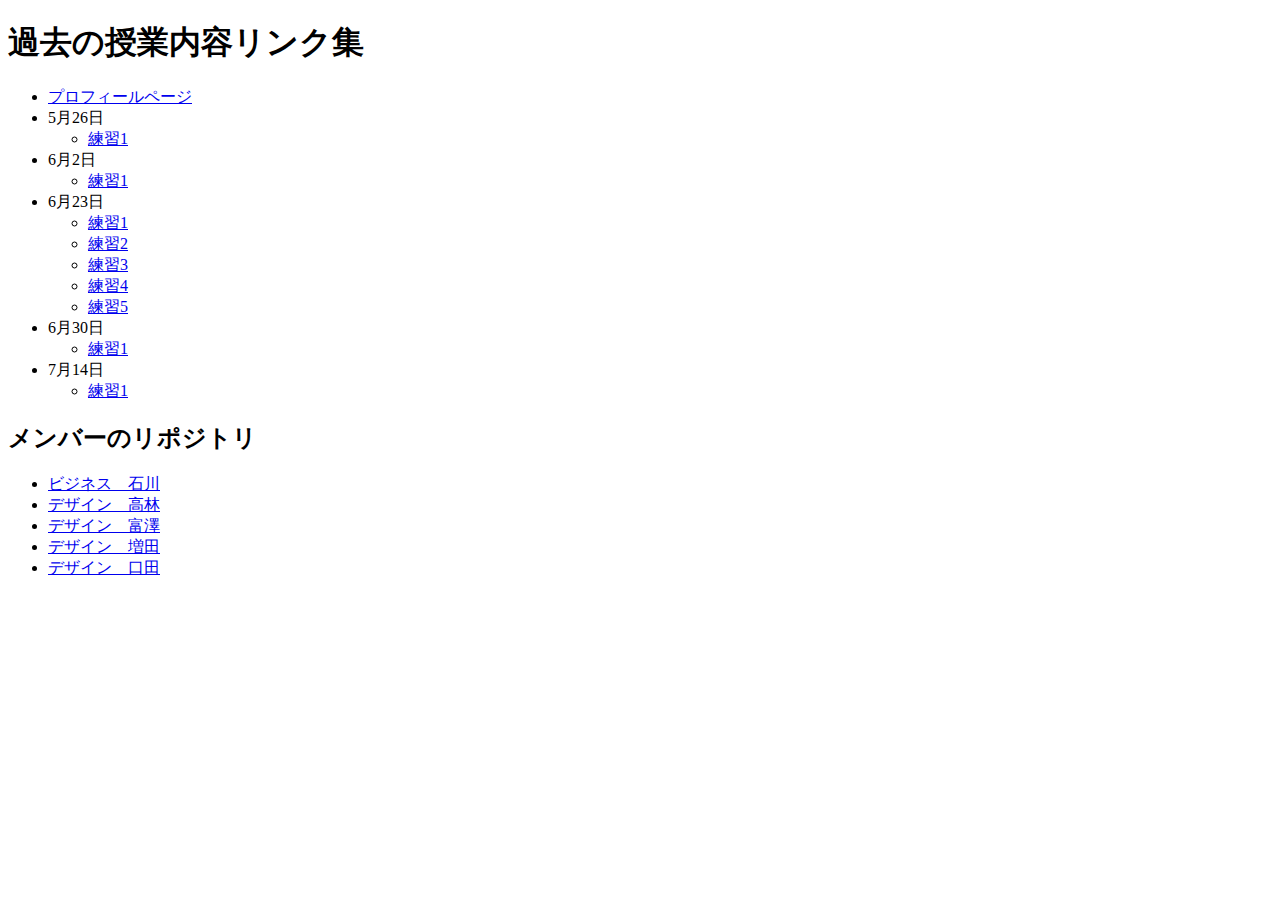
==== index.html @ 6e218f78 "Add files via upload" ====
<!DOCTYPE html>
<html lang="en">
<head>
    <meta charset="UTF-8">
    <meta http-equiv="X-UA-Compatible" content="IE=edge">
    <meta name="viewport" content="width=device-width, initial-scale=1.0">
    <title>Document</title>
    <link rel="stylesheet" href="style.css">
</head>
<body>
    <h1>過去の授業内容リンク集</h1>
    <ul>
        <li><a href="./kadai1/">プロフィールページ</a></li>
        <li>5月26日</li>
        <ul>
            <li><a href="./20220526/p1.html">練習1</a></li>
        </ul>
        <li>6月2日</li>
        <ul>
            <li><a href="./20220602/p1.html">練習1</a></li>
        </ul>
        <li>6月23日</li>
        <ul>
            <li><a href="./20220623/index.html">練習1</a></li>
            <li><a href="./20220623/index2.html">練習2</a></li>
            <li><a href="./20220623/index3.html">練習3</a></li>
            <li><a href="./20220623/index4.html">練習4</a></li>
            <li><a href="./20220623/index4.html">練習5</a></li>
        </ul>
        <li>6月30日</li>
        <ul>
            <li><a href="./20220630/p1.html">練習1</a></li>
        </ul>
        <li>7月14日</li>
        <ul>
            <li><a href="./20220714/p1.html">練習1</a></li>
        </ul>
    </ul>
    <h2>メンバーのリポジトリ</h2>
    <ul>
        <li><a href="#">ビジネス　石川</a></li>
        <li><a href="#">デザイン　高林</a></li>
        <li><a href="https://chearise0524.github.io/web/">デザイン　富澤</a></li>
        <li><a href="#">デザイン　増田</a></li>
        <li><a href="#">デザイン　口田</a></li>
    </ul>
</body>
</html>
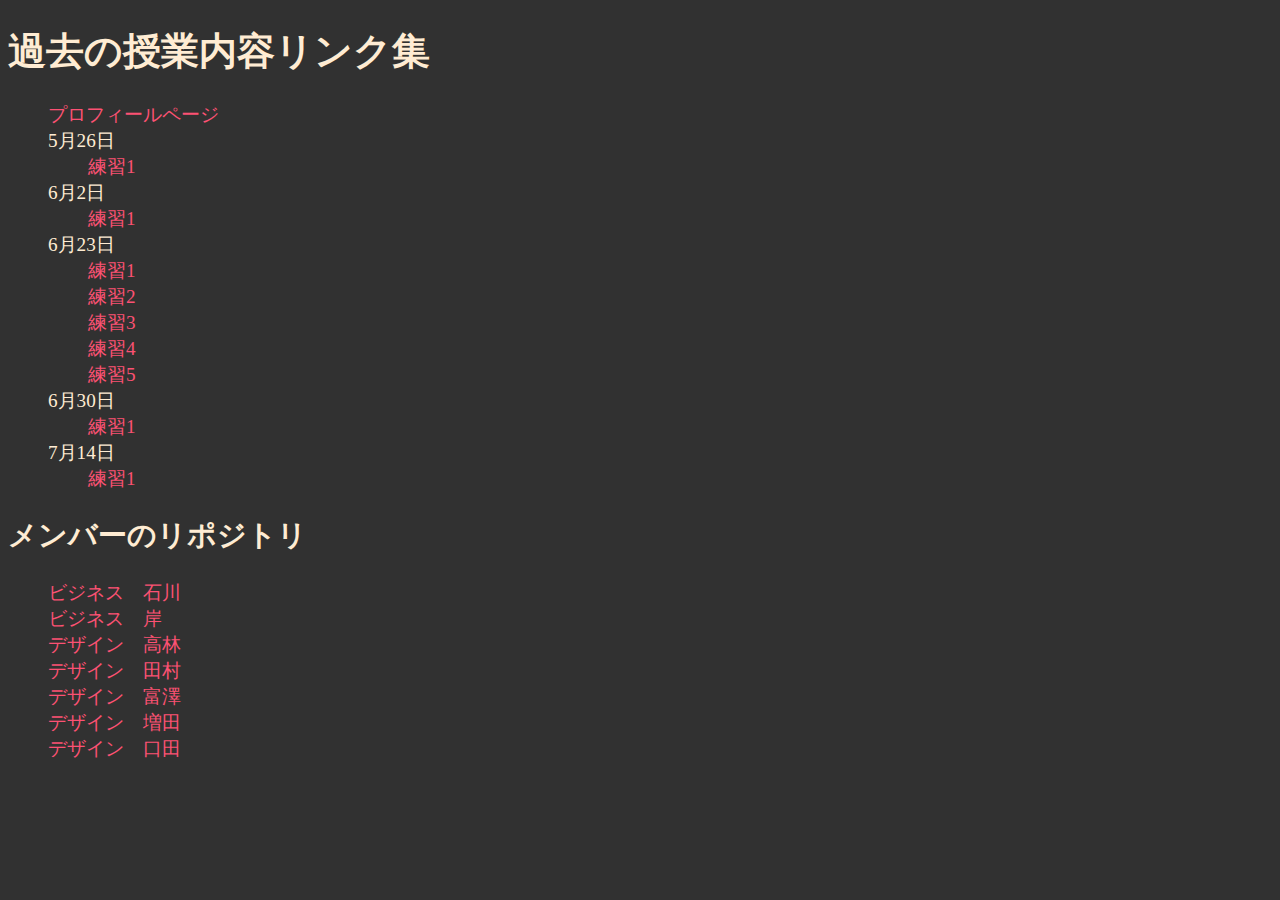
==== commit 987d1c97: "Add files via upload" ====
--- a/index.html
+++ b/index.html
@@ -5,7 +5,7 @@
     <meta http-equiv="X-UA-Compatible" content="IE=edge">
     <meta name="viewport" content="width=device-width, initial-scale=1.0">
     <title>Document</title>
-    <link rel="stylesheet" href="style.css">
+   <link rel="stylesheet" href="style.css"> 
 </head>
 <body>
     <h1>過去の授業内容リンク集</h1>
@@ -38,11 +38,13 @@
     </ul>
     <h2>メンバーのリポジトリ</h2>
     <ul>
-        <li><a href="#">ビジネス　石川</a></li>
+        <li><a href="https://fukimonkey.github.io/web/">ビジネス　石川</a></li>
+        <li><a href="https://naohidekishi.github.io/web/">ビジネス　岸</a></li>
         <li><a href="#">デザイン　高林</a></li>
+        <li><a href="https://tamuratowa.github.io/web/">デザイン　田村</a></li>
         <li><a href="https://chearise0524.github.io/web/">デザイン　富澤</a></li>
-        <li><a href="#">デザイン　増田</a></li>
-        <li><a href="#">デザイン　口田</a></li>
+        <li><a href="https://minju1013.github.io/web/">デザイン　増田</a></li>
+        <li><a href="https://kutida.github.io/web/">デザイン　口田</a></li>
     </ul>
 </body>
 </html>--- a/style.css
+++ b/style.css
@@ -0,0 +1,16 @@
+body {
+    background-color: rgb(49, 49, 49);
+    color:rgb(255, 236, 211);
+    font-size:120%;
+}
+a {
+    color:rgb(252, 81, 115);
+    text-decoration: none;
+}
+a:hover{
+    color:rgb(254, 12, 60);
+    background-color: beige;
+}
+ul,li{
+    list-style: none;
+}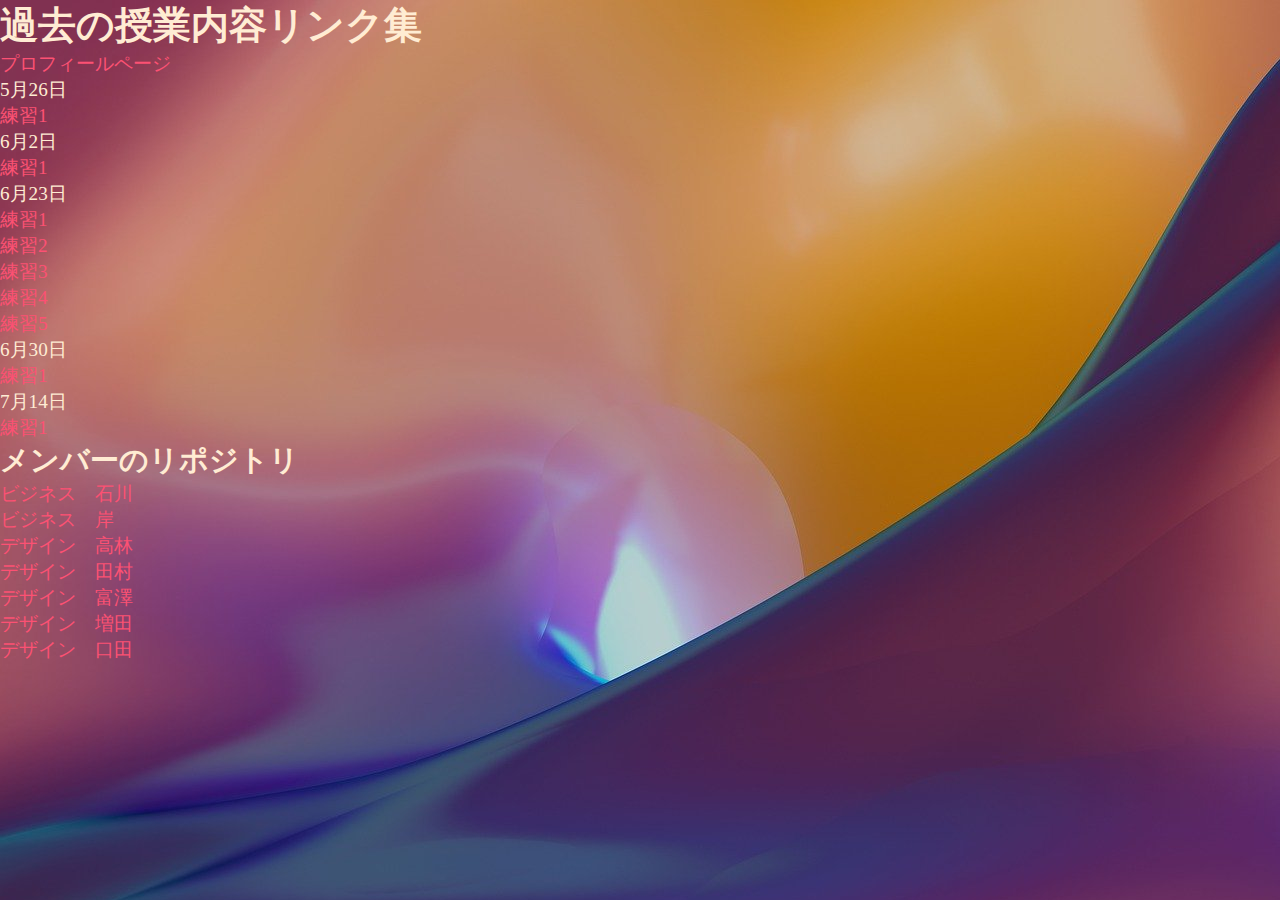
==== commit 35ac9aca: "Add files via upload" ====
--- a/index.html
+++ b/index.html
@@ -8,6 +8,7 @@
    <link rel="stylesheet" href="style.css"> 
 </head>
 <body>
+    <div class="bg">
     <h1>過去の授業内容リンク集</h1>
     <ul>
         <li><a href="./kadai1/">プロフィールページ</a></li>
@@ -40,11 +41,12 @@
     <ul>
         <li><a href="https://fukimonkey.github.io/web/">ビジネス　石川</a></li>
         <li><a href="https://naohidekishi.github.io/web/">ビジネス　岸</a></li>
-        <li><a href="#">デザイン　高林</a></li>
+        <li><a href="https://jj-084.github.io/web/">デザイン　高林</a></li>
         <li><a href="https://tamuratowa.github.io/web/">デザイン　田村</a></li>
         <li><a href="https://chearise0524.github.io/web/">デザイン　富澤</a></li>
         <li><a href="https://minju1013.github.io/web/">デザイン　増田</a></li>
         <li><a href="https://kutida.github.io/web/">デザイン　口田</a></li>
     </ul>
+    </div>
 </body>
 </html>--- a/style.css
+++ b/style.css
@@ -1,3 +1,7 @@
+* {
+    margin:0;
+    padding:0;
+}
 body {
     background-color: rgb(49, 49, 49);
     color:rgb(255, 236, 211);
@@ -13,4 +17,11 @@
 }
 ul,li{
     list-style: none;
-}+}
+.bg {
+    width: 100%;
+    height: 100vh;
+    background-image: url(./img/bg.jpg);
+    background-repeat: no-repeat;
+  }
+  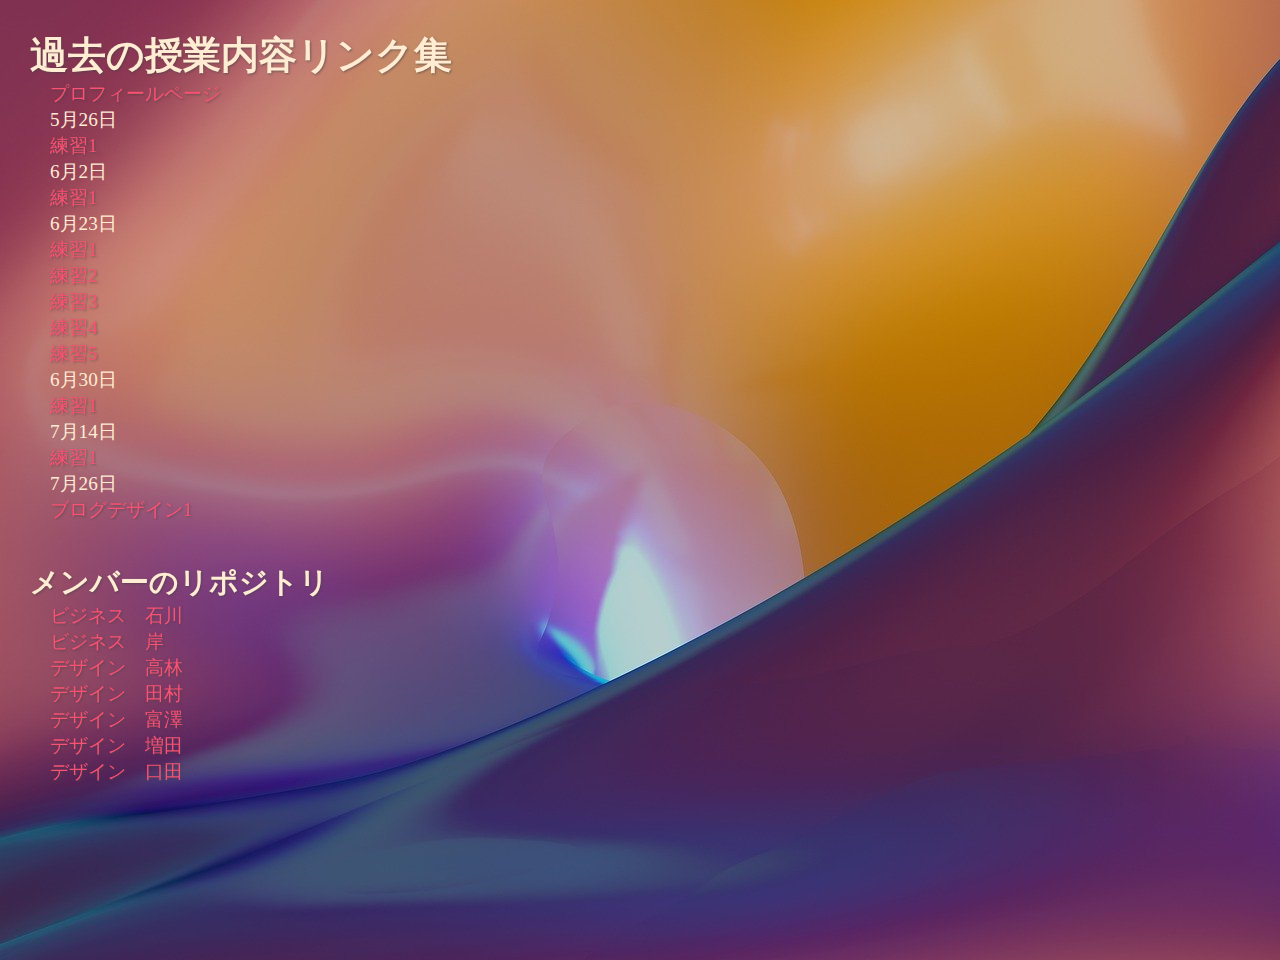
==== commit 0c440e23: "Add files via upload" ====
--- a/index.html
+++ b/index.html
@@ -36,6 +36,10 @@
         <ul>
             <li><a href="./20220714/p1.html">練習1</a></li>
         </ul>
+        <li>7月26日</li>
+        <ul>
+            <li><a href="./blog/">ブログデザイン1</a></li>
+        </ul>
     </ul>
     <h2>メンバーのリポジトリ</h2>
     <ul>
--- a/style.css
+++ b/style.css
@@ -10,6 +10,7 @@
 a {
     color:rgb(252, 81, 115);
     text-decoration: none;
+    filter: drop-shadow(1px 1px 1px rgba(69,69,69,0.6));
 }
 a:hover{
     color:rgb(254, 12, 60);
@@ -18,10 +19,23 @@
 ul,li{
     list-style: none;
 }
+li{
+    margin-left:20px;
+}
+h1{
+    filter: drop-shadow(1px 1px 1px rgba(69,69,69,0.6));
+}
+h2{
+    margin-top:40px;
+    filter: drop-shadow(1px 1px 1px rgba(69,69,69,0.6));
+}
+
 .bg {
     width: 100%;
     height: 100vh;
     background-image: url(./img/bg.jpg);
     background-repeat: no-repeat;
+    padding:30px;
   }
+
   